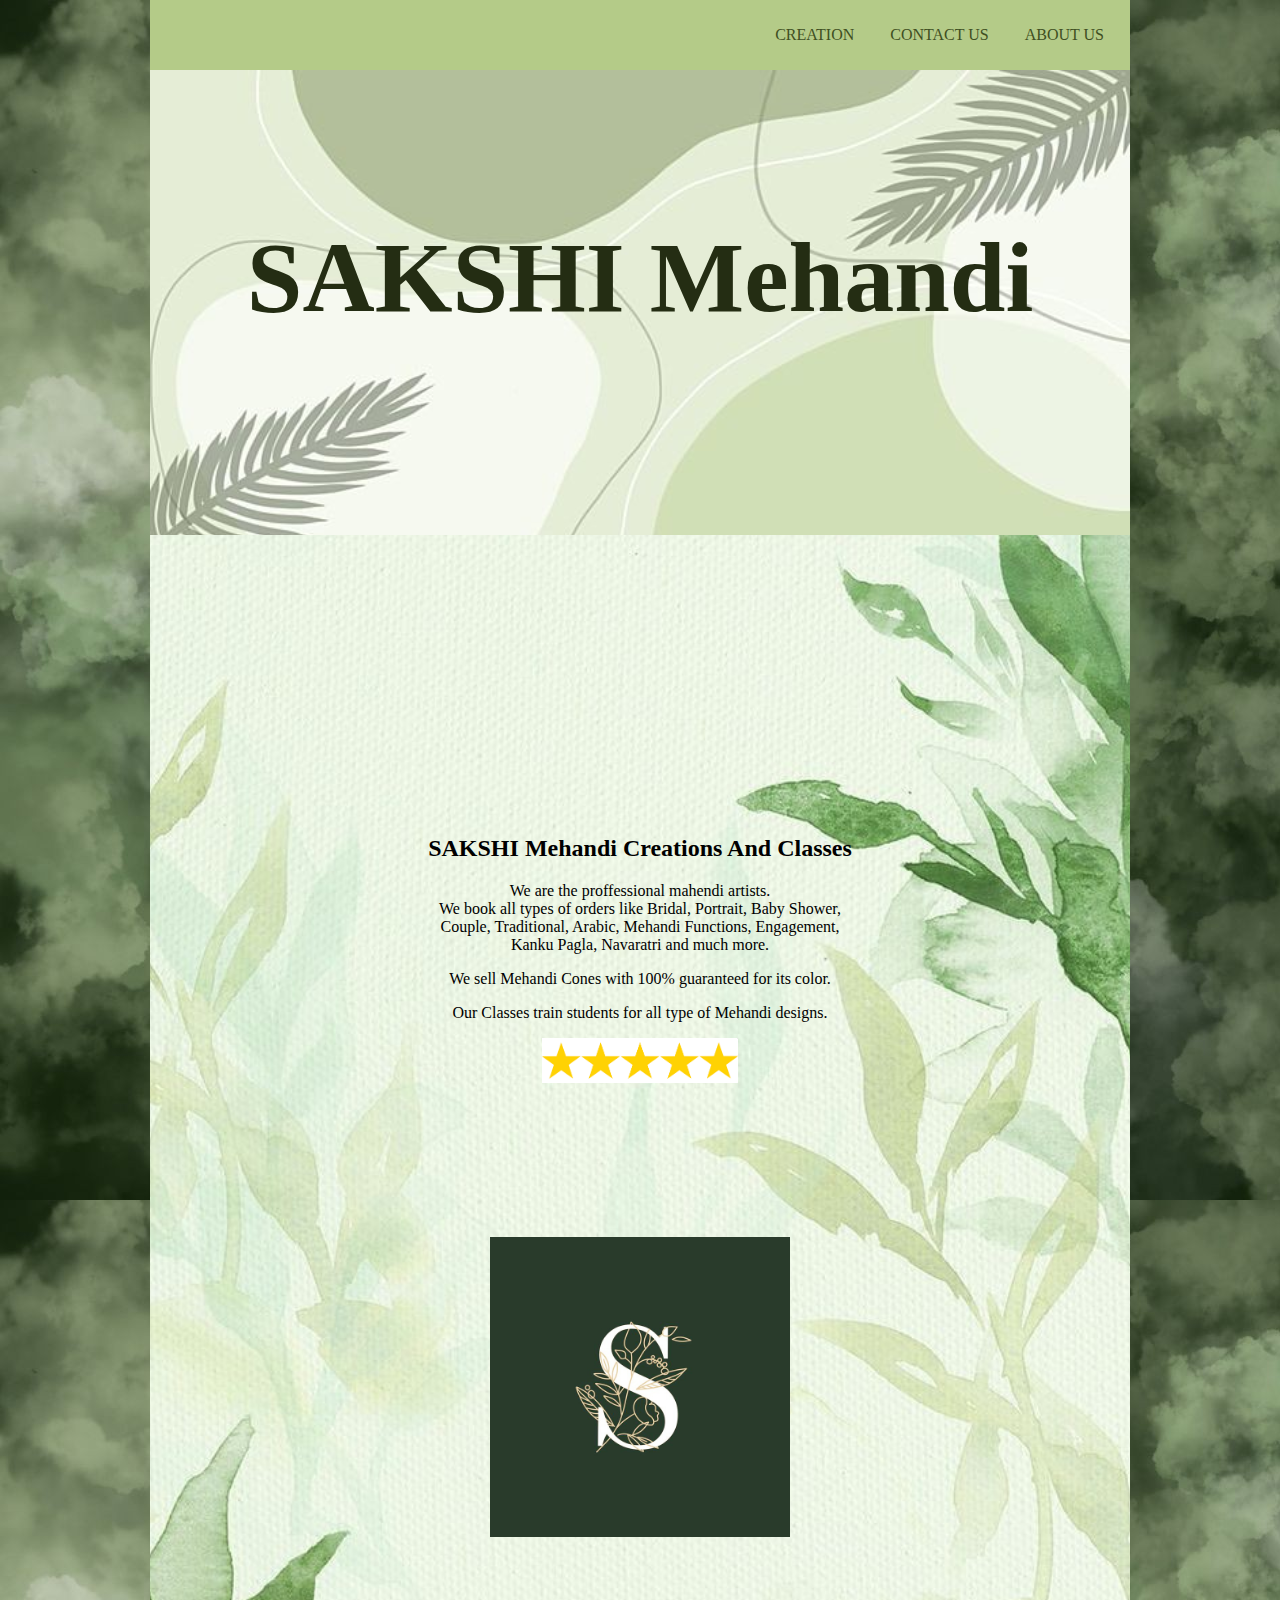
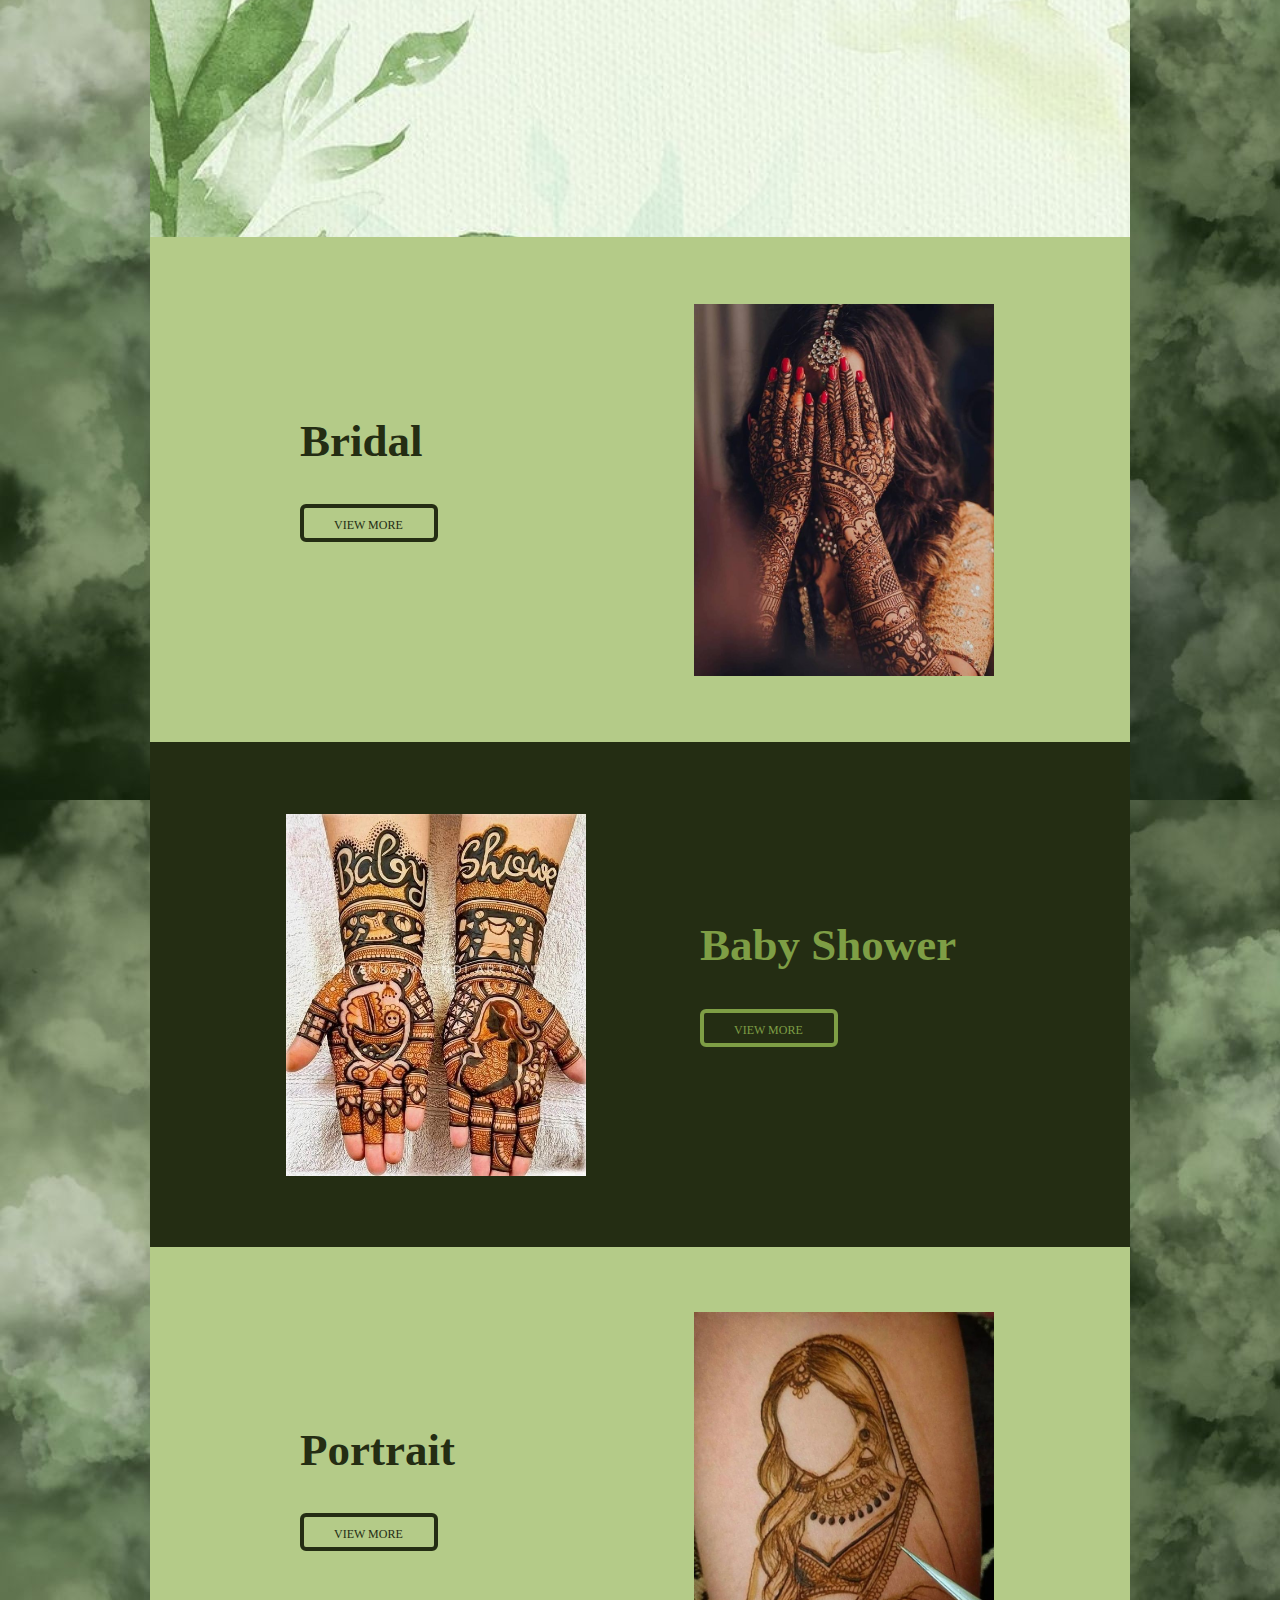
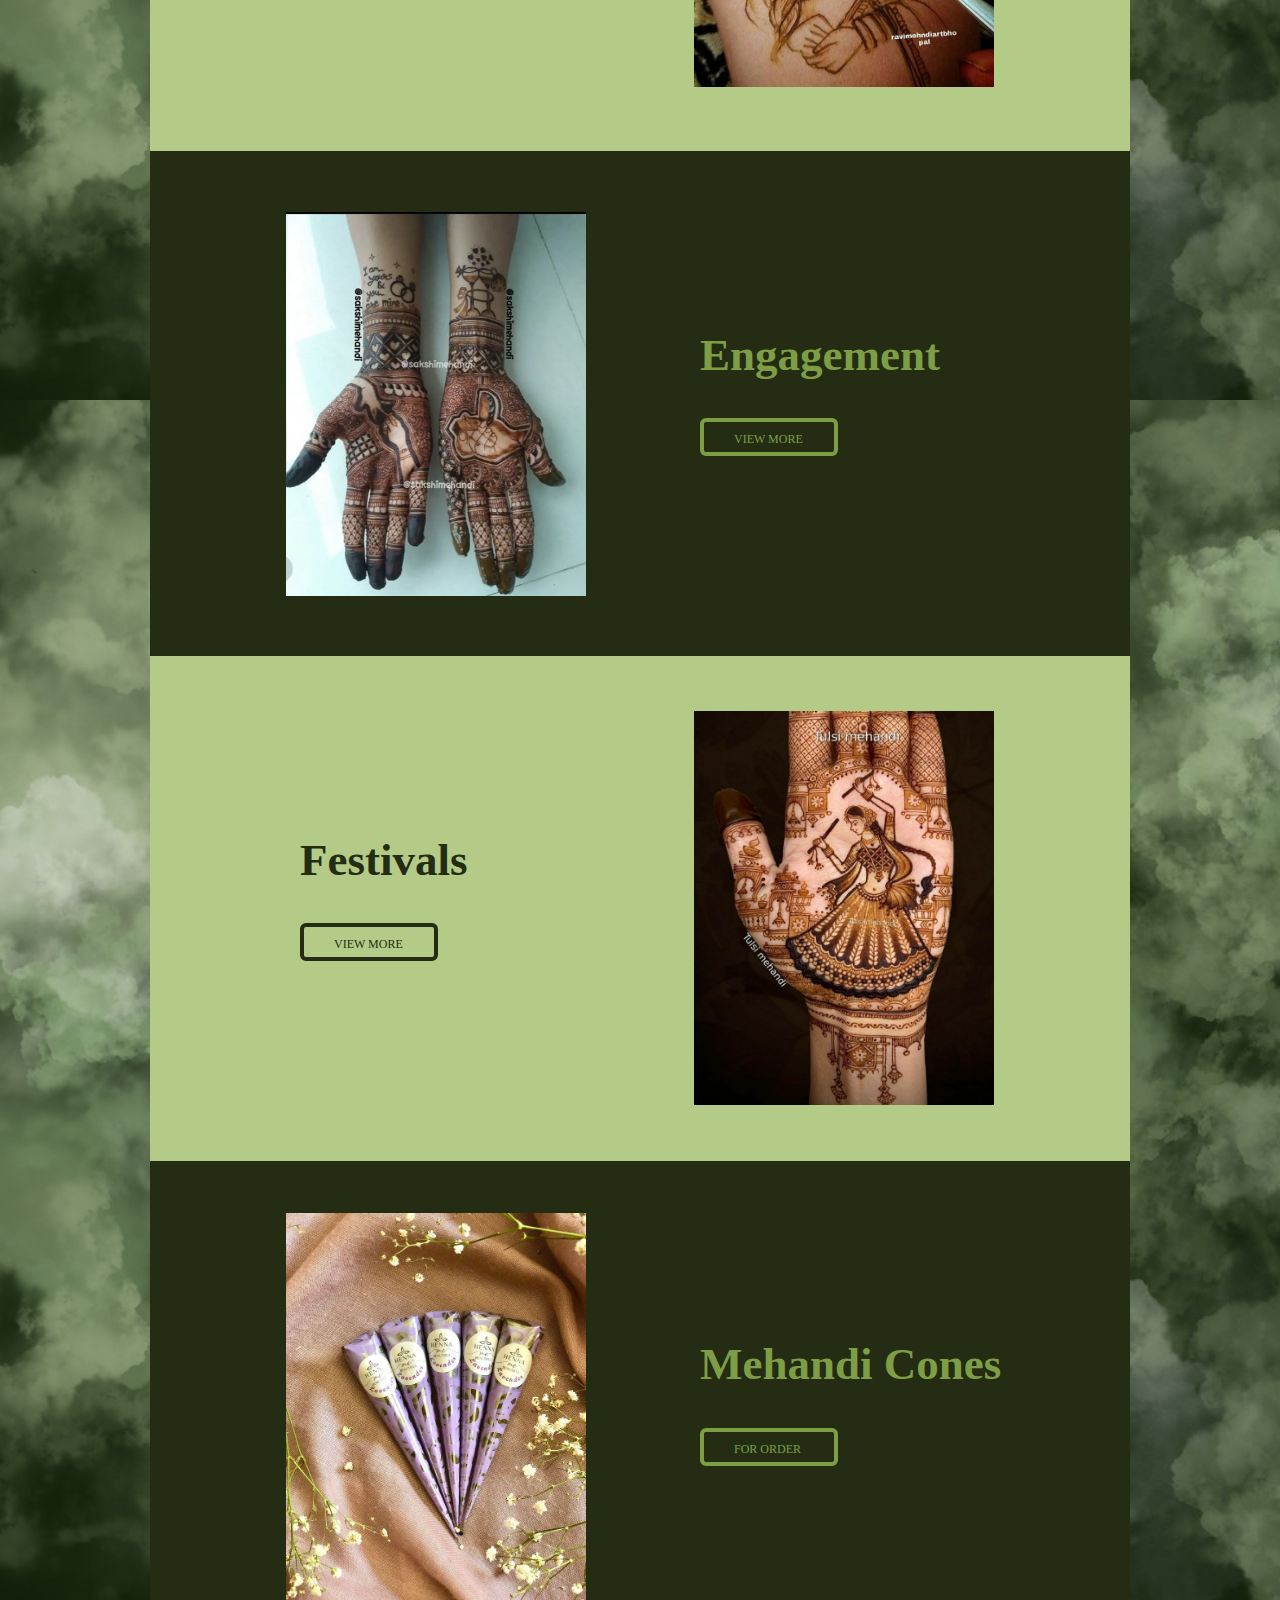
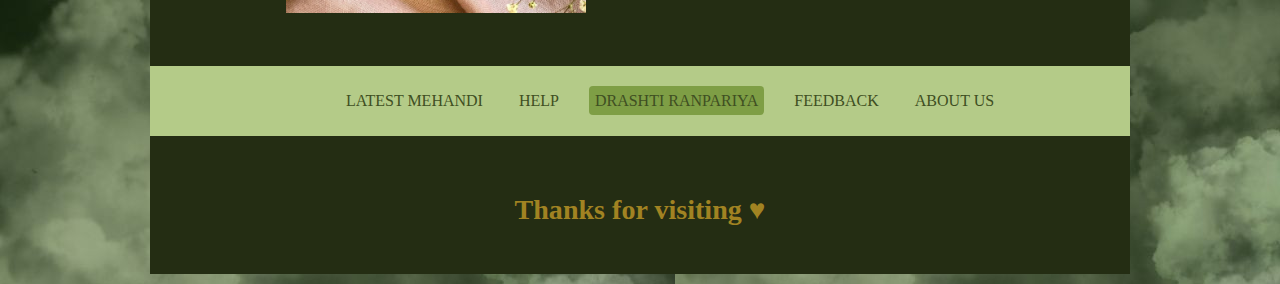
==== index.html @ c551eb87 "Uploading from my desktop" ====
<!DOCTYPE html>
<html>
  <head>
    <meta charset="utf-8"/>
    <title>SAKSHI Mehandi</title>
    <link rel="stylesheet" type="text/css" href="style.css">
  </head>
  
  <body>

    <div id="a-rapper">
      <nav  id="main-navigation">
        <ul>
          <li><a href="creation.html" class="current">Creation</a></li>
          <li><a href="contactus.html" >Contact Us</a></li>
          <li><a href="aboutus.html" >About Us</a></li>
        </ul>
      </nav>

      <div id="lead-banner">
        <h1 id="lead-name">SAKSHI <span id="small">Mehandi</span></h1>
      </div>

      <section id="information">
        <h2 class="info">SAKSHI Mehandi Creations And Classes</h2>
        <p>We are the proffessional mahendi artists.
          <br> We book all types of orders like Bridal, Portrait, Baby Shower, 
          <br>Couple, Traditional, Arabic, Mehandi Functions, Engagement,
          <br>Kanku Pagla, Navaratri and much more.</p>

        <p>We sell Mehandi Cones with 100% guaranteed for its color.</p>
        <p>Our Classes train students for all type of Mehandi designs.</p>
          <img class="ratings" src="img/stars.jpg">

      </section>
      <div id="types">
         <h2>Bridal</h2>
         <a class="bridal" href="bridal.html">View More</a>
      </div>
      <div id="types1">
        <h2>Baby Shower</h2>
        <a class="baby-shower" href="bridal.html">View More</a>
      </div>
      <div id="types2">
        <h2>Portrait</h2>
        <a class="portrait" href="bridal.html">View More</a>
      </div>
      <div id="types3">
        <h2>Engagement</h2>
        <a class="engagement" href="bridal.html">View More</a>
      </div>
      <div id="types4">
        <h2>Festivals</h2>
        <a class="festival" href="bridal.html">View More</a>
      </div>
      <div id="shop">
        <h2>Mehandi Cones</h2>
        <a class="cones" href="contactus.html"> For Order</a>
      </div>
      
    <div id="last">
      <nav  id="last-navigation">
        <ul>
          <li><a href="creation.html" >Latest Mehandi</a></li>
          <li><a href="yoo.html" >Help</a></li>
          <li><a class="last">Drashti Ranpariya</a></li>
          <li><a href="yoo.html" >Feedback</a></li>
          <li><a href="aboutus.html" >About Us</a></li>
        </ul>
      </nav>
      <div id="space"><h3>Thanks for visiting <strong>♥</strong></h3></div>
    </div>
  </body>
</html>
---- style.css ----
body{
    margin: 0;
    font-family: 'Times New Roman', Times, serif;
    background-image: url(img/green4-cloud.jpg); 
}
#a-rapper {
    width: 980px;
    margin: 0 auto;
    background: #242d13;
}
#main-navigation{
    background: #b4cb88;
    padding : 10px;
}
#main-navigation ul{
    text-align: right;
    list-style-type: none;
    margin-right: 10px;
}
#main-navigation li{
    display: inline-block;
    margin-left: 20px;
}
#main-navigation a{
    color: #3f4f22;
    text-decoration: none;
    text-transform: uppercase;
    font-size: 16px;
    padding: 6px;
}
#lead-banner h1{
    margin: 0;
    padding-top: 150px;
    padding-bottom: 200px;
    text-align: center;
    font-size: 100px;
    color: #242d13;
    background-image: url(img/green3.jpg)  ;
    background-repeat: no-repeat;
    background-size: 100%;
    width: 100%;
}
#information {
    margin: 0;
    padding-top: 300px;
    padding-bottom: 750px;
    text-align: center;
    background-color: #08170e;
     background-image: url(img/logo1.jpg), url(img/green5-leaves.jpg);
    background-repeat: no-repeat;
    background-size: 300px,1000px;
    background-position: 50% 70% , 50% 50%;
}
#information h2.info{
    font-size: 24px;
    margin-top: 0;
}
#information img.ratings{
    width :20%
}
#types{
    margin: 0%;
    padding-top:  140px;
    padding-left: 150px;
    padding-bottom: 200px;
    text-decoration: wavy;
    font-size: 30px;
    color: #242d13;
    text-align: left;
    background-color: #b4cb88;
    background-image: url(img/bridal1.jpg) ;
    background-repeat: no-repeat;
    background-size: 300px;
    background-position: 80% ,40%;
}
 #types a.bridal ,#types2 a.portrait ,#types4 a.festival{
    text-decoration:solid;
    display: block;
    color: #242d13;
    text-transform: uppercase;
    font-size: 12px;
    text-decoration: none;
    border: 4px solid #242d13 ;
    border-radius: 6px;
    width: 100px;
    height: 20px;
    padding-left: 30px;
    padding-top: 10px;
}
#types1 {
    margin: 0%;
    padding-top:  140px;
    padding-left: 550px;
    padding-bottom: 200px;
    text-decoration: wavy;
    font-size: 30px;
    color: #7e9e45;
    text-align: left;
    background-color: #242d13;
    background-image: url(img/babyshower1.jpg) ;
    background-repeat: no-repeat;
    background-size: 300px;
    background-position: 20% ,40%;
}
 #types1 a.baby-shower ,#types3 a.engagement ,#shop a.cones{
    text-decoration:solid;
    display: block;
    color: #7e9e45;
    text-transform: uppercase;
    font-size: 12px;
    text-decoration: none;
    border: 4px solid #7e9e45 ;
    border-radius: 6px;
    width: 100px;
    height: 20px;
    padding-left: 30px;
    padding-top: 10px;
}
#types2{
    margin: 0%;
    padding-top:  140px;
    padding-left: 150px;
    padding-bottom: 200px;
    text-decoration: wavy;
    font-size: 30px;
    color: #242d13;
    text-align: left;
    background-color: #b4cb88;
    background-image: url(img/portrait2.jpg) ;
    background-repeat: no-repeat;
    background-size: 300px;
    background-position: 80% ,40%;
}
#types3 {
    margin: 0%;
    padding-top:  140px;
    padding-left: 550px;
    padding-bottom: 200px;
    text-decoration: wavy;
    font-size: 30px;
    color: #7e9e45;
    text-align: left;
    background-color: #242d13;
    background-image: url(img/engagement1.jpg) ;
    background-repeat: no-repeat;
    background-size: 300px;
    background-position: 20% ,40%;
}
#types4{
    margin: 0%;
    padding-top:  140px;
    padding-left: 150px;
    padding-bottom: 200px;
    text-decoration: wavy;
    font-size: 30px;
    color: #242d13;
    text-align: left;
    background-color: #b4cb88;
    background-image: url(img/festivals.jpg) ;
    background-repeat: no-repeat;
    background-size: 300px;
    background-position: 80% ,40%;
}
#shop {
    margin: 0%;
    padding-top:  140px;
    padding-left: 550px;
    padding-bottom: 200px;
    text-decoration: wavy;
    font-size: 30px;
    color: #7e9e45;
    text-align: left;
    background-color: #242d13;
    background-image: url(img/cones1.jpg) ;
    background-repeat: no-repeat;
    background-size: 300px;
    background-position: 20% ,40%;
}
#last-navigation{
    background: #b4cb88;
    padding : 10px;
}
#last-navigation ul{
    text-align: center;
    list-style-type: none;
}
#last-navigation li{
    display: inline-block;
    margin-left: 20px;
}
#last-navigation a{
    color: #3f4f22;
    text-decoration: none;
    text-transform: uppercase;
    font-size: 16px;
    padding: 6px;
}
#last-navigation a.last{
    background: #7e9e45;
    border-radius: 4px;
}
#abus {
    width: 980px;
    margin: 0 auto;
    background: #08170e;
}
#aboutus-navigation{
    background-color: #08170e;  
    padding : 10px;
    text-align: center;
    font-size: 30px;
    color: #a18322;
}
#informationabus {
    margin: 0;
    padding-top: 100px;
    padding-bottom: 750px;
    text-align: center;
    background-color: #08170e;
    background-image: url(img/logo1.jpg),url(img/green5-leaves.jpg);
    background-repeat: no-repeat;
    background-size: 400px, 1000px;
    background-position: 50% 70% , 50% 50%;
    color: #242d13;    
}
#informationabus img.ratings{
    width :20%
}
#back {
    margin: 20px;
    margin-left: 30%;
    padding: 30px;
    text-align: center;
    background-color: #08170e;
    font-size: 26px;
    color: #a18322;
    display: block;    
    border: 4px solid #a18322 ;
    border-radius: 6px;
    width: 300px;
    height: 20px;
    padding-left: 20px;
    padding-top: 10px;
}
#back a.back {
    color: #a18322;
    text-decoration: none;
    text-transform: uppercase;
}
#space {
    margin: 10px;
    padding: 20px;
    text-align: center;
    color: #a18322;
    font-size: 24px;
}
#yoo {
    width: 980px;
    margin: 0 auto;
    background: #08170e;
}
#yoo-navigation{
    background-color: #08170e;  
    padding : 10px;
    text-align: center;
    font-size: 30px;
    color: #a18322; 
}
#yoologo{
    margin: 10px;
    padding-top: 100px;
    padding-bottom: 500px;
    background-image: url(img/logo1.jpg);
    background-position: 50% 50%;
    background-size: 500px;
    background-repeat: no-repeat;
}
#pic{
    margin-top: 80px;
    margin: 190px;
    padding-top: 900px;
    background-image: url(img/pic1.jpeg), url(img/picback.jpg);
    background-position: 50% 50% ,50% 50%;
    background-size: 500px,600px;
    background-repeat: no-repeat,no-repeat;
    opacity: 100px;
}
#contactus {
    margin-left: 100px;
    margin-right: 100px;
    margin-bottom: 50px;
    padding: auto;
    padding: 10px 100px 10px 100px;
    background-image: url(img/green33.jpg)  ;
    background-repeat: no-repeat;
    background-position: 50% 80%;
    background-size: 900px;
    height: auto;
    color: #242d13;
    text-align: center;
    background-color: #08170e;
    background-repeat: no-repeat;
    background-size: 900px;
    background-position:  50% 50%;
}
#crpic{
    display: table;
    margin:   125px ;
    margin-top: 100px;
    margin-bottom: 0px;
    padding-bottom: 0px;
    border: #3f4f22;
    border-radius: 50px;
}
#crtx{
    margin-top: 0;
    margin-bottom: 100px;
    text-align: center;
    color: #a18322;
    font-size: 50px;
}
#crpic1{
    display: inline-block;
    margin: 0px 125px;
    padding-top: 0;
    padding: 400px;
    padding-bottom: 0px;
    background-image: url(img/crpic2.jpg),url(img/crpic3.jpg);
    background-size: 300px , 300px;
    background-repeat: no-repeat , no-repeat;
    background-position: 0, 85% 50%;
}
#crpic2{
    display: inline-block;
    margin: 0px 125px;
    padding-top: 0;
    padding: 400px;
    padding-bottom: 0px;
    background-image: url(img/crpic5.jpg),url(img/crpic6.jpg);
    background-size: 300px , 300px;
    background-repeat: no-repeat , no-repeat;
    background-position: 0, 85% 50%;
}
#crpic3{
    display: inline-block;
    margin: 40px 125px;
    padding-top: 10px;
    padding: 400px;
    padding-bottom: 0px;
    background-image: url(img/crpic4.jpg),url(img/crpic7.jpg);
    background-size: 300px , 300px;
    background-repeat: no-repeat , no-repeat;
    background-position: 0, 85% 50%;
}
#crpic4{
    display: inline-block;
    margin: 40px 125px;
    padding-top: 10px;
    padding: 400px;
    padding-bottom: 0px;
    background-image: url(img/function12.jpg);
    background-size: 725px ;
    background-repeat: no-repeat ;
}
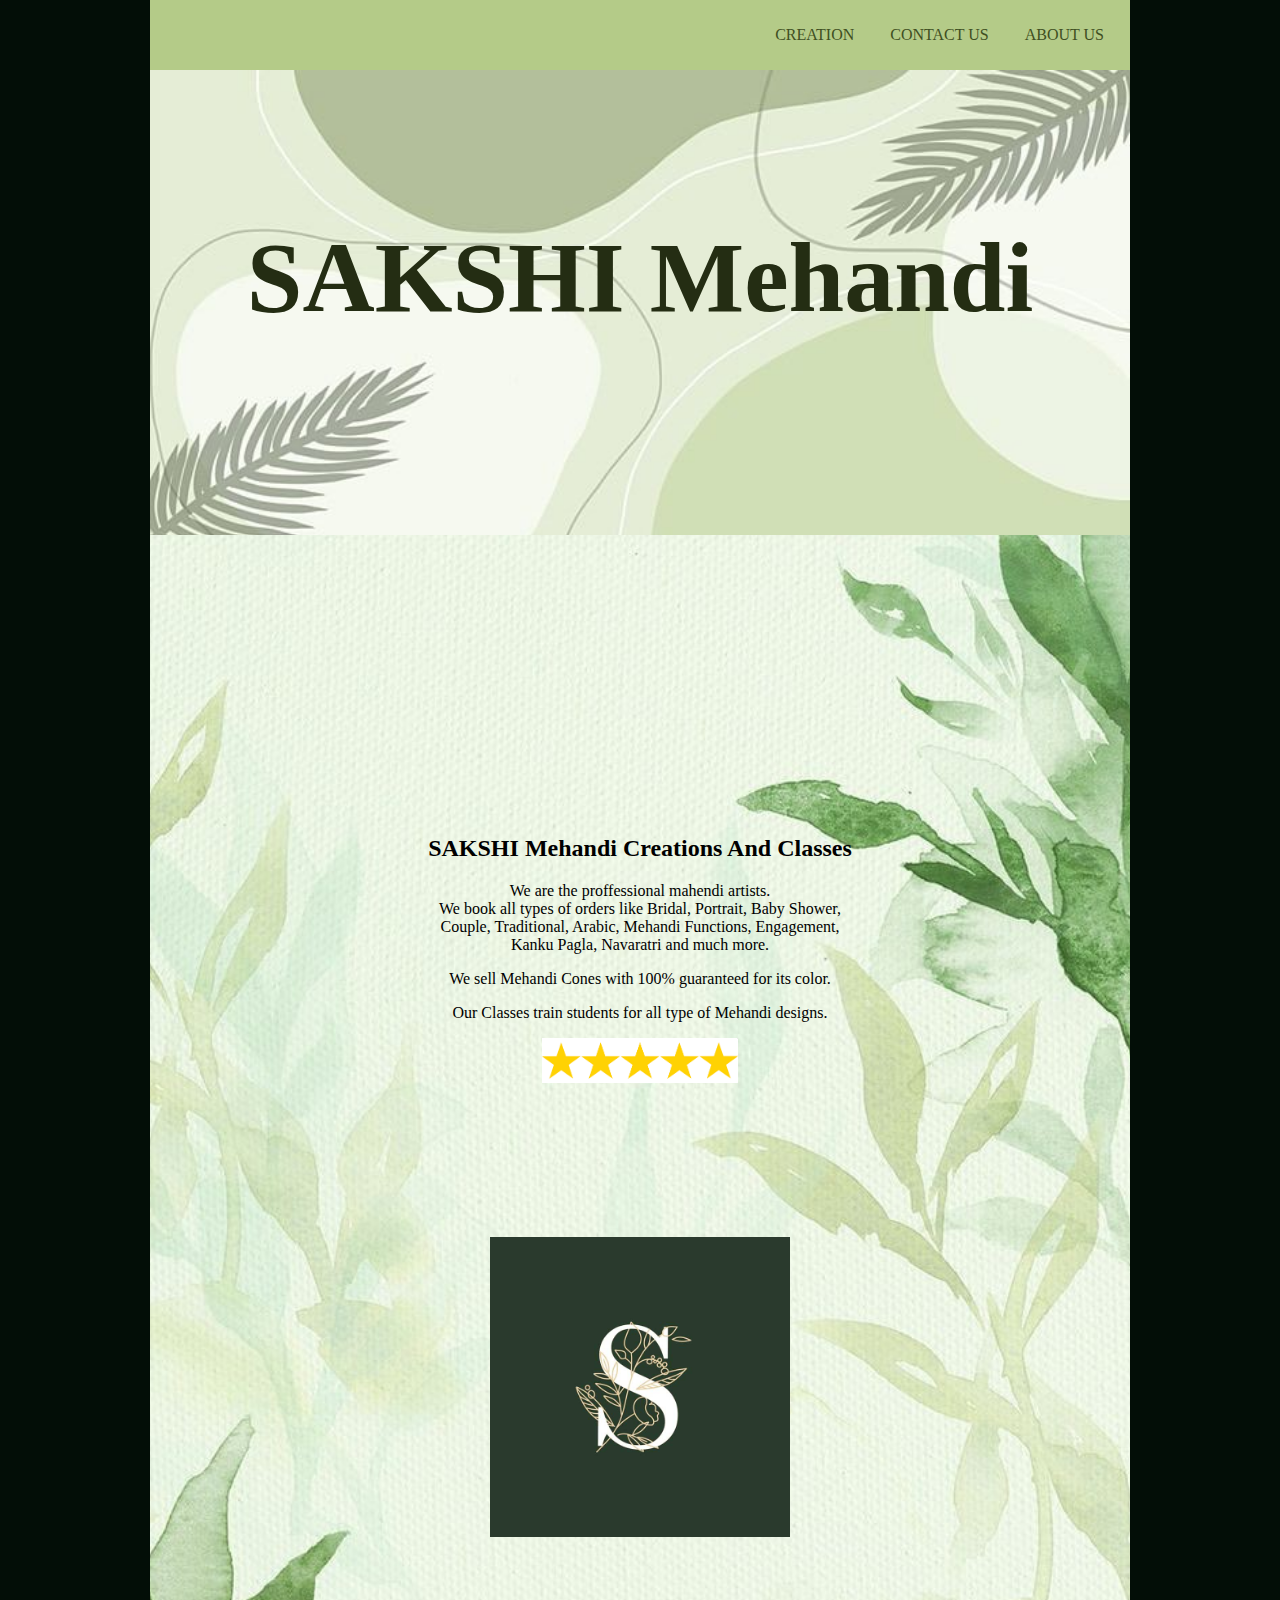
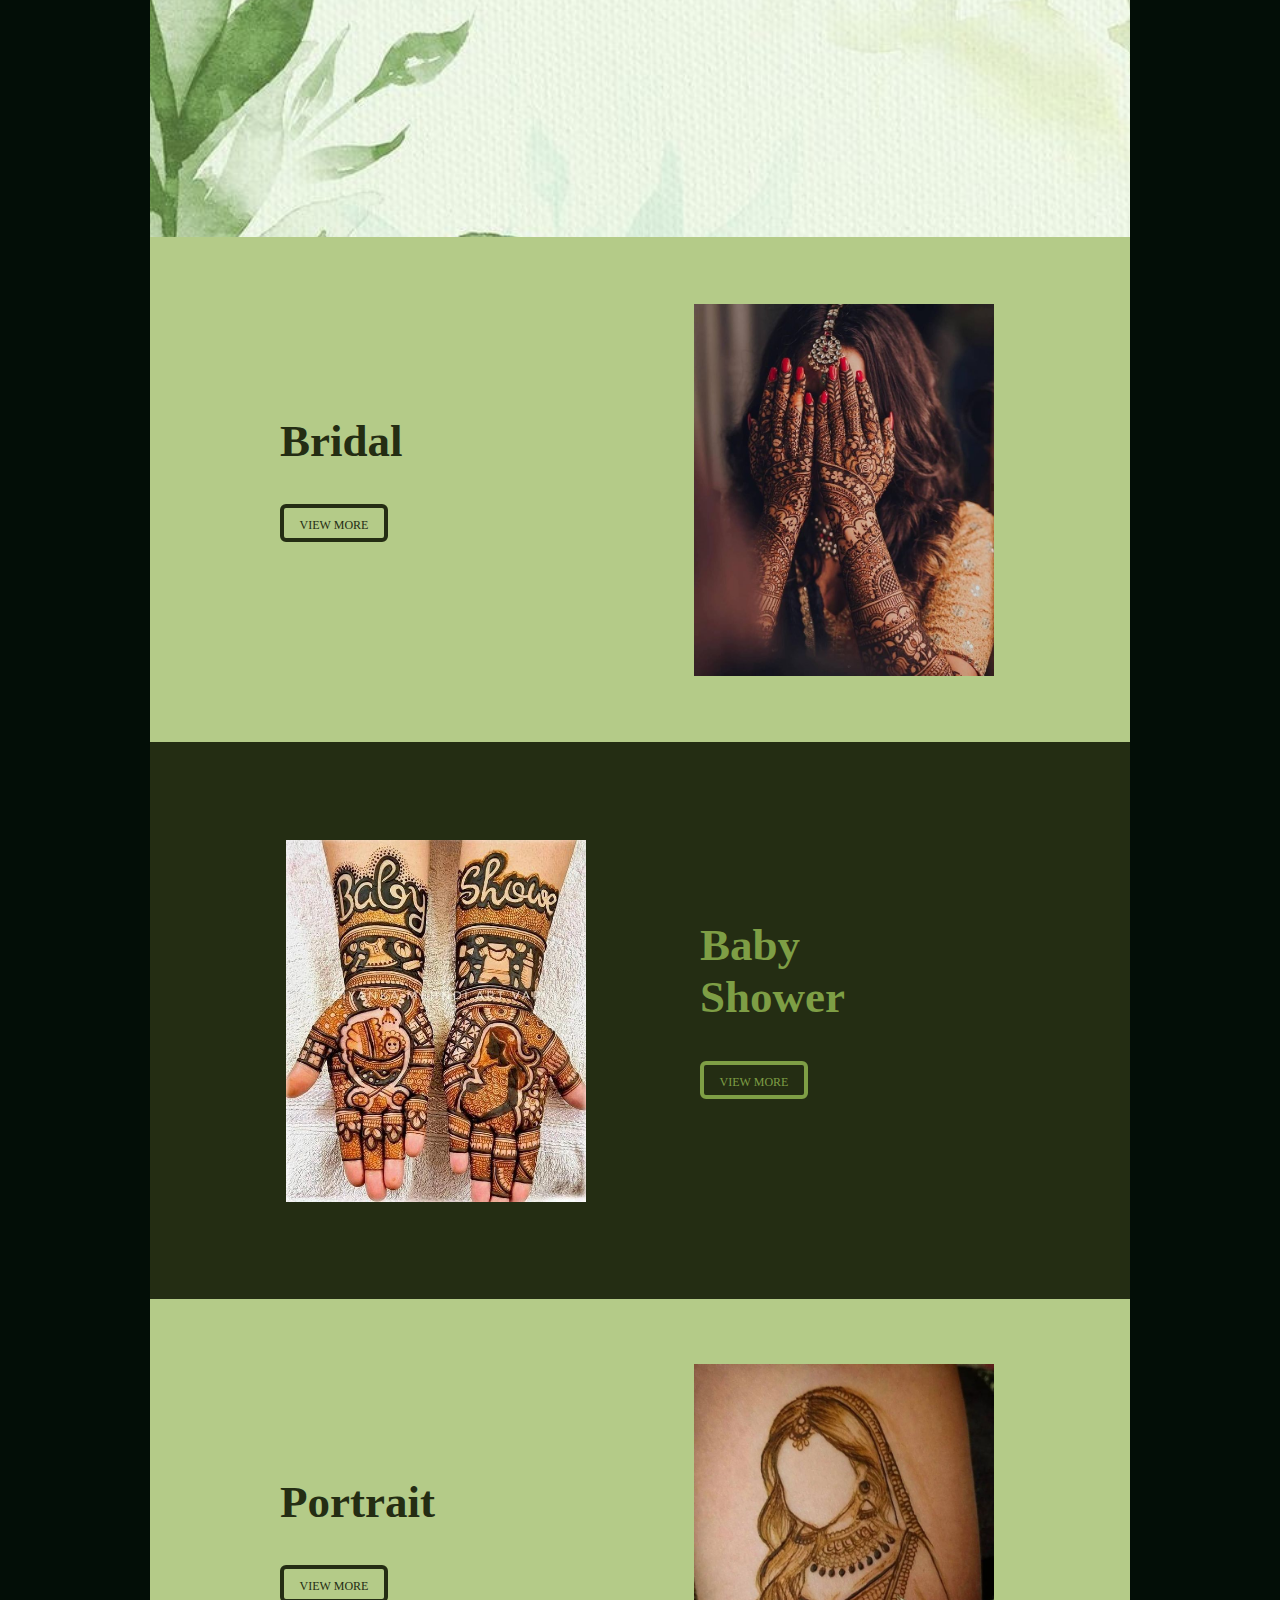
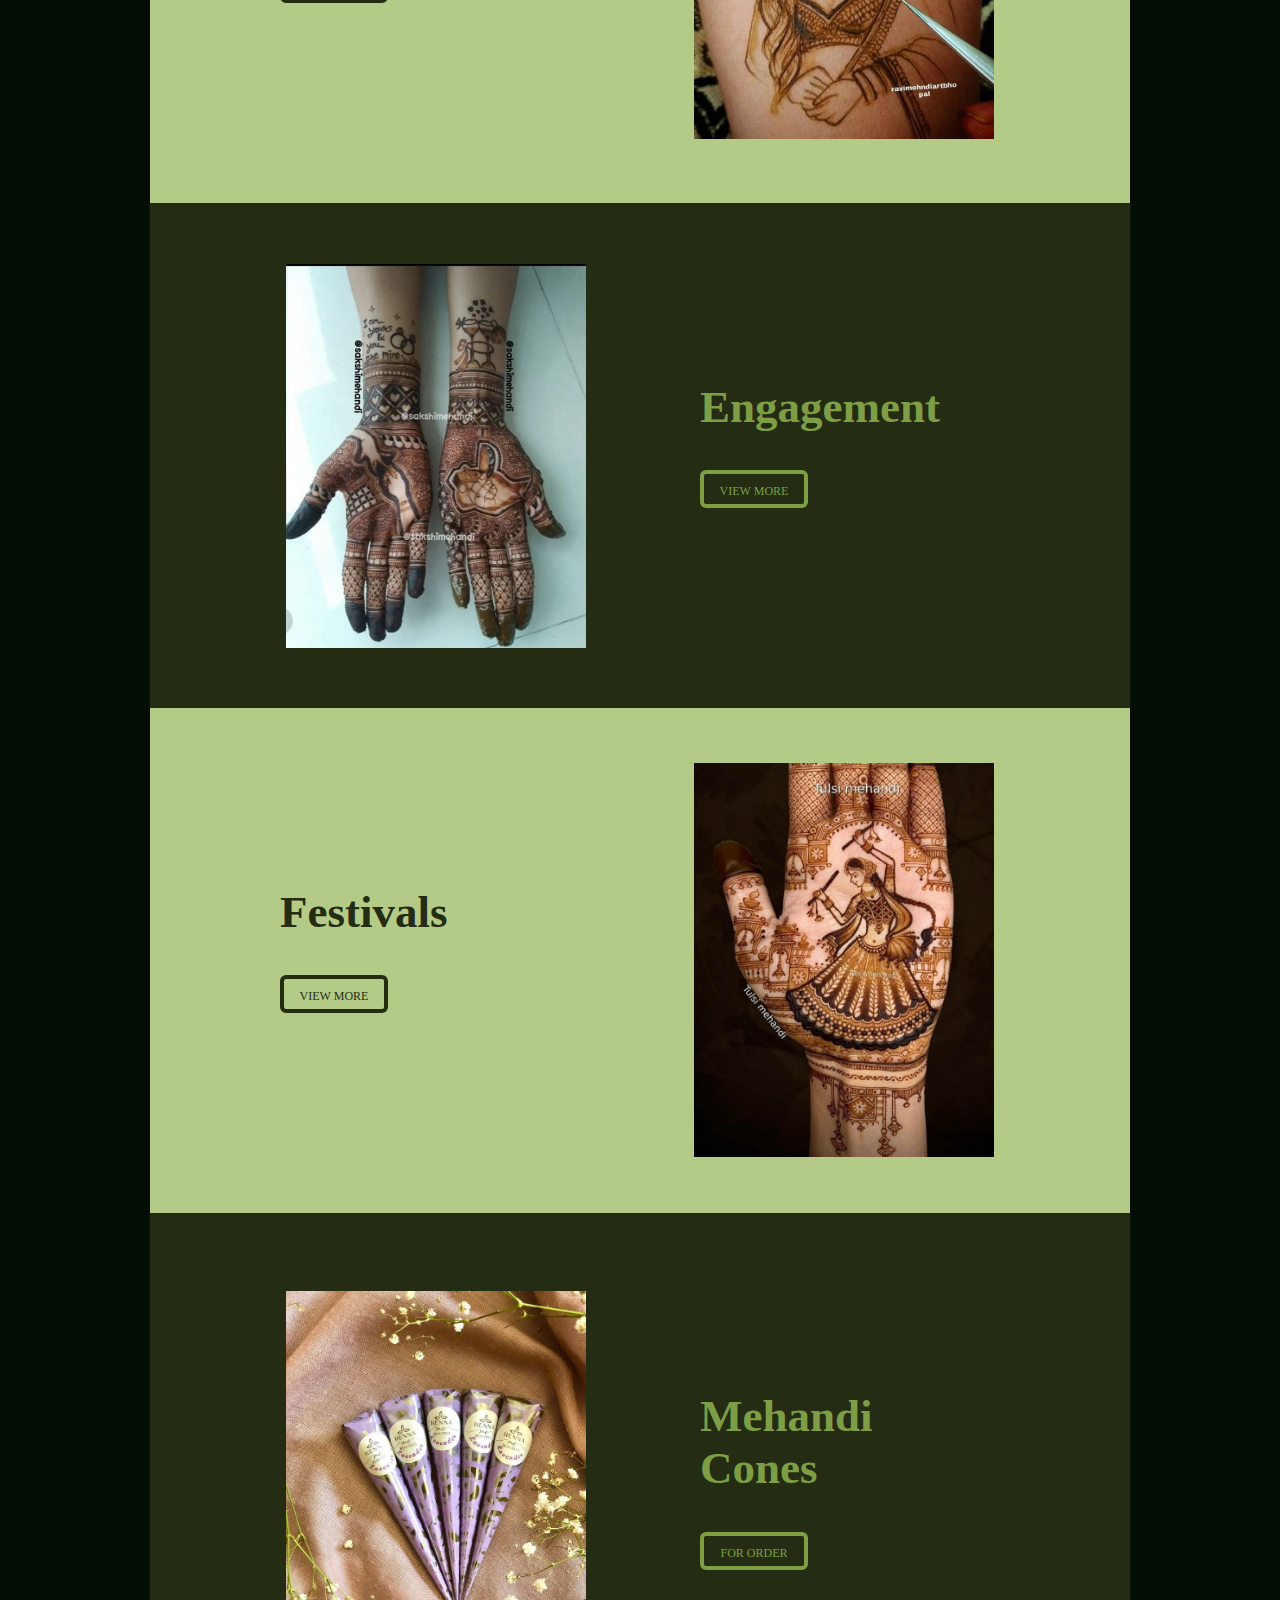
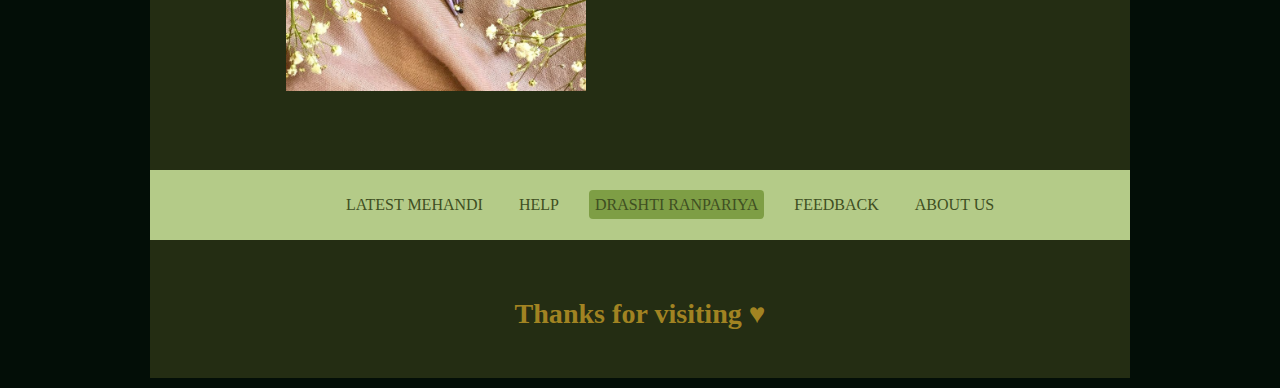
==== commit 5e4251d8: "Add files via upload" ====
--- a/index.html
+++ b/index.html
@@ -1,101 +1,77 @@
 <!DOCTYPE html>
 <html>
-  <head>
-    <meta charset="utf-8"/>
-    <title>SAKSHI Mehandi</title>
-    <link rel="stylesheet" type="text/css" href="style.css">
-  </head>
-  
-  <body>
+	<head>
+		<meta charset="utf-8" />
+		<title>SAKSHI Mehandi</title>
+		<link rel="stylesheet" type="text/css" href="style.css" />
+	</head>
 
-    <div id="a-rapper">
-      <nav  id="main-navigation">
-        <ul>
-          <li><a href="creation.html" class="current">Creation</a></li>
-          <li><a href="contactus.html" >Contact Us</a></li>
-          <li><a href="aboutus.html" >About Us</a></li>
-        </ul>
-      </nav>
+	<body>
+		<div id="a-rapper">
+			<nav id="main-navigation">
+				<ul>
+					<li><a href="creation.html" class="current">Creation</a></li>
+					<li><a href="contactus.html">Contact Us</a></li>
+					<li><a href="aboutus.html">About Us</a></li>
+				</ul>
+			</nav>
 
-      <div id="lead-banner">
-        <h1 id="lead-name">SAKSHI <span id="small">Mehandi</span></h1>
-      </div>
+			<div id="lead-banner">
+				<h1 id="lead-name">SAKSHI <span id="small">Mehandi</span></h1>
+			</div>
 
-      <section id="information">
-        <h2 class="info">SAKSHI Mehandi Creations And Classes</h2>
-        <p>We are the proffessional mahendi artists.
-          <br> We book all types of orders like Bridal, Portrait, Baby Shower, 
-          <br>Couple, Traditional, Arabic, Mehandi Functions, Engagement,
-          <br>Kanku Pagla, Navaratri and much more.</p>
+			<section id="information">
+				<h2 class="info">SAKSHI Mehandi Creations And Classes</h2>
+				<p>
+					We are the proffessional mahendi artists. <br />
+					We book all types of orders like Bridal, Portrait, Baby Shower,
+					<br />Couple, Traditional, Arabic, Mehandi Functions, Engagement,
+					<br />Kanku Pagla, Navaratri and much more.
+				</p>
 
-        <p>We sell Mehandi Cones with 100% guaranteed for its color.</p>
-        <p>Our Classes train students for all type of Mehandi designs.</p>
-          <img class="ratings" src="img/stars.jpg">
+				<p>We sell Mehandi Cones with 100% guaranteed for its color.</p>
+				<p>Our Classes train students for all type of Mehandi designs.</p>
+				<img class="ratings" src="img/stars.jpg" />
+			</section>
+			<div class="type" id="types">
+				<h2>Bridal</h2>
+				<a class="bridal" href="bridal.html">View More</a>
+			</div>
+			<div  class="types"id="types1">
+				<h2>Baby Shower</h2>
+				<a class="baby-shower" href="bridal.html">View More</a>
+			</div>
+			<div class="type" id="types2">
+				<h2>Portrait</h2>
+				<a class="portrait" href="bridal.html">View More</a>
+			</div>
+			<div class="types"id="types3">
+				<h2>Engagement</h2>
+				<a class="engagement" href="bridal.html">View More</a>
+			</div>
+			<div class="type" id="types4">
+				<h2>Festivals</h2>
+				<a class="festival" href="bridal.html">View More</a>
+			</div>
+			<div class="types"id="shop">
+				<h2>Mehandi Cones</h2>
+				<a class="cones" href="contactus.html"> For Order</a>
+			</div>
 
-      </section>
-      <div id="types">
-         <h2>Bridal</h2>
-         <a class="bridal" href="bridal.html">View More</a>
-      </div>
-      <div id="types1">
-        <h2>Baby Shower</h2>
-        <a class="baby-shower" href="bridal.html">View More</a>
-      </div>
-      <div id="types2">
-        <h2>Portrait</h2>
-        <a class="portrait" href="bridal.html">View More</a>
-      </div>
-      <div id="types3">
-        <h2>Engagement</h2>
-        <a class="engagement" href="bridal.html">View More</a>
-      </div>
-      <div id="types4">
-        <h2>Festivals</h2>
-        <a class="festival" href="bridal.html">View More</a>
-      </div>
-      <div id="shop">
-        <h2>Mehandi Cones</h2>
-        <a class="cones" href="contactus.html"> For Order</a>
-      </div>
-      
-    <div id="last">
-      <nav  id="last-navigation">
-        <ul>
-          <li><a href="creation.html" >Latest Mehandi</a></li>
-          <li><a href="yoo.html" >Help</a></li>
-          <li><a class="last">Drashti Ranpariya</a></li>
-          <li><a href="yoo.html" >Feedback</a></li>
-          <li><a href="aboutus.html" >About Us</a></li>
-        </ul>
-      </nav>
-      <div id="space"><h3>Thanks for visiting <strong>♥</strong></h3></div>
-    </div>
-  </body>
+			<div id="last">
+				<nav id="last-navigation">
+					<ul>
+						<li><a href="creation.html">Latest Mehandi</a></li>
+						<li><a href="yoo.html">Help</a></li>
+						<li><a class="last">Drashti Ranpariya</a></li>
+						<li><a href="yoo.html">Feedback</a></li>
+						<li><a href="aboutus.html">About Us</a></li>
+					</ul>
+				</nav>
+				<div id="space">
+					<h3>Thanks for visiting <strong>♥</strong></h3>
+				</div>
+			</div>
+		</div>
+	</body>
 </html>
-
-
-
-
-
-
-
-
-
-
-
-
-
-
-
-
-
-
-
-
-
-
-
-
-
-
-
--- a/style.css
+++ b/style.css
@@ -1,364 +1,274 @@
-body{
-    margin: 0;
-    font-family: 'Times New Roman', Times, serif;
-    background-image: url(img/green4-cloud.jpg); 
+body {
+	margin: 0;
+	font-family: "Times New Roman", Times, serif;
+	background-color: #030e07;
+	text-align: center;
+	text-decoration: none;
+	background-repeat: no-repeat;
 }
 #a-rapper {
-    width: 980px;
-    margin: 0 auto;
-    background: #242d13;
-}
-#main-navigation{
-    background: #b4cb88;
-    padding : 10px;
-}
-#main-navigation ul{
-    text-align: right;
-    list-style-type: none;
-    margin-right: 10px;
-}
-#main-navigation li{
-    display: inline-block;
-    margin-left: 20px;
-}
-#main-navigation a{
-    color: #3f4f22;
-    text-decoration: none;
-    text-transform: uppercase;
-    font-size: 16px;
-    padding: 6px;
-}
-#lead-banner h1{
-    margin: 0;
-    padding-top: 150px;
-    padding-bottom: 200px;
-    text-align: center;
-    font-size: 100px;
-    color: #242d13;
-    background-image: url(img/green3.jpg)  ;
-    background-repeat: no-repeat;
-    background-size: 100%;
-    width: 100%;
+	width: 980px;
+	margin: 0 auto;
+	background: #242d13;
+}
+#main-navigation {
+	background: #b4cb88;
+	padding: 10px;
+	
+}
+#main-navigation ul {
+	text-align: right;
+	list-style-type: none;
+	margin-right: 10px;
+}
+#main-navigation li {
+	display: inline-block;
+	margin-left: 20px;
+}
+#main-navigation a {
+	color: #3f4f22;
+	text-decoration: none;
+	text-transform: uppercase;
+	font-size: 16px;
+	padding: 6px;
+}
+#lead-banner h1 {
+	margin: 0;
+	padding: 150px 0px 200px 0px;
+	font-size: 100px;
+	color: #242d13;
+	background-image: url(img/green3.jpg);
+	background-repeat: no-repeat;
+	background-size: 100%;
+	width: 100%;
 }
 #information {
-    margin: 0;
-    padding-top: 300px;
-    padding-bottom: 750px;
-    text-align: center;
-    background-color: #08170e;
-     background-image: url(img/logo1.jpg), url(img/green5-leaves.jpg);
-    background-repeat: no-repeat;
-    background-size: 300px,1000px;
-    background-position: 50% 70% , 50% 50%;
-}
-#information h2.info{
-    font-size: 24px;
-    margin-top: 0;
-}
-#information img.ratings{
-    width :20%
-}
-#types{
-    margin: 0%;
-    padding-top:  140px;
-    padding-left: 150px;
-    padding-bottom: 200px;
-    text-decoration: wavy;
-    font-size: 30px;
-    color: #242d13;
-    text-align: left;
-    background-color: #b4cb88;
-    background-image: url(img/bridal1.jpg) ;
-    background-repeat: no-repeat;
-    background-size: 300px;
-    background-position: 80% ,40%;
-}
- #types a.bridal ,#types2 a.portrait ,#types4 a.festival{
-    text-decoration:solid;
-    display: block;
-    color: #242d13;
-    text-transform: uppercase;
-    font-size: 12px;
-    text-decoration: none;
-    border: 4px solid #242d13 ;
-    border-radius: 6px;
-    width: 100px;
-    height: 20px;
-    padding-left: 30px;
-    padding-top: 10px;
-}
-#types1 {
-    margin: 0%;
-    padding-top:  140px;
-    padding-left: 550px;
-    padding-bottom: 200px;
-    text-decoration: wavy;
-    font-size: 30px;
-    color: #7e9e45;
-    text-align: left;
-    background-color: #242d13;
-    background-image: url(img/babyshower1.jpg) ;
-    background-repeat: no-repeat;
-    background-size: 300px;
-    background-position: 20% ,40%;
-}
- #types1 a.baby-shower ,#types3 a.engagement ,#shop a.cones{
-    text-decoration:solid;
-    display: block;
-    color: #7e9e45;
-    text-transform: uppercase;
-    font-size: 12px;
-    text-decoration: none;
-    border: 4px solid #7e9e45 ;
-    border-radius: 6px;
-    width: 100px;
-    height: 20px;
-    padding-left: 30px;
-    padding-top: 10px;
-}
-#types2{
-    margin: 0%;
-    padding-top:  140px;
-    padding-left: 150px;
-    padding-bottom: 200px;
-    text-decoration: wavy;
-    font-size: 30px;
-    color: #242d13;
-    text-align: left;
-    background-color: #b4cb88;
-    background-image: url(img/portrait2.jpg) ;
-    background-repeat: no-repeat;
-    background-size: 300px;
-    background-position: 80% ,40%;
-}
+	margin: 0;
+	padding: 300px 0px 750px 0px;
+	background-color: #08170e;
+	background-image: url(img/logo1.jpg), url(img/green5-leaves.jpg);
+	background-repeat: no-repeat;
+	background-size: 300px, 1000px;
+	background-position: 50% 70%, 50% 50%;
+}
+#information h2.info {
+	font-size: 24px;
+	margin-top: 0;
+}
+#information img.ratings {
+	width: 20%;
+}
+.type {
+	
+	padding: 140px 150px 200px 130px;
+	font-size: 30px;
+	color: #242d13;
+	text-align: left;
+	background-color: #b4cb88;
+	background-image: url(img/bridal1.jpg);
+	background-repeat: no-repeat;
+	background-size: 300px;
+	background-position: 80%, 40%;
+}
+.type a.bridal,
+.type a.portrait,
+.type a.festival {
+	text-decoration: solid;
+	display: block;
+	color: #242d13;
+	text-transform: uppercase;
+	font-size: 12px;
+	text-decoration: none;
+	border: 4px solid #242d13 ;
+	border-radius: 6px;
+	width: 100px;
+	height: 20px;
+	text-align: center;
+	padding-top: 10px;
+	
+}
+.types {
+	padding: 140px 400px 200px 550px;
+	text-decoration: wavy;
+	font-size: 30px;
+	color: #7e9e45;
+	text-align: left;
+	background-color: #242d13;
+	background-image: url(img/babyshower1.jpg);
+	background-repeat: no-repeat;
+	background-size: 300px;
+	background-position: 20%, 40%;
+}
+.types a.baby-shower,
+.types a.engagement,
+.types a.cones {
+	text-decoration: solid;
+	display: block;
+	color: #7e9e45;
+	text-transform: uppercase;
+	font-size: 12px;
+	text-decoration: none;
+	border: 4px solid #7e9e45;
+	border-radius: 6px;
+	width: 100px;
+	height: 20px;
+	text-align: center;
+	padding-top: 10px;
+}
+#types2 {
+	
+	background-image: url(img/portrait2.jpg);
+	}
 #types3 {
-    margin: 0%;
-    padding-top:  140px;
-    padding-left: 550px;
-    padding-bottom: 200px;
-    text-decoration: wavy;
-    font-size: 30px;
-    color: #7e9e45;
-    text-align: left;
-    background-color: #242d13;
-    background-image: url(img/engagement1.jpg) ;
-    background-repeat: no-repeat;
-    background-size: 300px;
-    background-position: 20% ,40%;
-}
-#types4{
-    margin: 0%;
-    padding-top:  140px;
-    padding-left: 150px;
-    padding-bottom: 200px;
-    text-decoration: wavy;
-    font-size: 30px;
-    color: #242d13;
-    text-align: left;
-    background-color: #b4cb88;
-    background-image: url(img/festivals.jpg) ;
-    background-repeat: no-repeat;
-    background-size: 300px;
-    background-position: 80% ,40%;
+	
+	background-image: url(img/engagement1.jpg);
+}
+#types4 {
+	background-image: url(img/festivals.jpg);
+	
 }
 #shop {
-    margin: 0%;
-    padding-top:  140px;
-    padding-left: 550px;
-    padding-bottom: 200px;
-    text-decoration: wavy;
-    font-size: 30px;
-    color: #7e9e45;
-    text-align: left;
-    background-color: #242d13;
-    background-image: url(img/cones1.jpg) ;
-    background-repeat: no-repeat;
-    background-size: 300px;
-    background-position: 20% ,40%;
-}
-#last-navigation{
-    background: #b4cb88;
-    padding : 10px;
-}
-#last-navigation ul{
-    text-align: center;
-    list-style-type: none;
-}
-#last-navigation li{
-    display: inline-block;
-    margin-left: 20px;
-}
-#last-navigation a{
-    color: #3f4f22;
-    text-decoration: none;
-    text-transform: uppercase;
-    font-size: 16px;
-    padding: 6px;
-}
-#last-navigation a.last{
-    background: #7e9e45;
-    border-radius: 4px;
+	background-image: url(img/cones1.jpg);
+}
+#last-navigation {
+	background: #b4cb88;
+	padding: 10px;
+}
+#last-navigation ul {
+	list-style-type: none;
+}
+#last-navigation li {
+	display: inline-block;
+	margin-left: 20px;
+}
+#last-navigation a {
+	color: #3f4f22;
+	text-decoration: none;
+	text-transform: uppercase;
+	font-size: 16px;
+	padding: 6px;
+}
+#last-navigation a.last {
+	background: #7e9e45;
+	border-radius: 4px;
 }
 #abus {
-    width: 980px;
-    margin: 0 auto;
-    background: #08170e;
-}
-#aboutus-navigation{
-    background-color: #08170e;  
-    padding : 10px;
-    text-align: center;
-    font-size: 30px;
-    color: #a18322;
+	width: 980px;
+	margin: 0 auto;
+	background: #08170e;
+}
+#aboutus-navigation {
+	background-color: #08170e;
+	padding: 10px;
+	font-size: 30px;
+	color: #a18322;
 }
 #informationabus {
-    margin: 0;
-    padding-top: 100px;
-    padding-bottom: 750px;
-    text-align: center;
-    background-color: #08170e;
-    background-image: url(img/logo1.jpg),url(img/green5-leaves.jpg);
-    background-repeat: no-repeat;
-    background-size: 400px, 1000px;
-    background-position: 50% 70% , 50% 50%;
-    color: #242d13;    
-}
-#informationabus img.ratings{
-    width :20%
+
+	padding: 100px 0px 750px 0px;
+	background-color: #0d3f21;
+	background-image: url(img/logo1.jpg), url(img/green5-leaves.jpg);
+	background-repeat: no-repeat;
+	background-size: 400px, 1000px;
+	background-position: 50% 70%, 50% 50%;
+	color: #242d13;
+}
+#informationabus img.ratings {
+	width: 20%;
 }
 #back {
-    margin: 20px;
-    margin-left: 30%;
-    padding: 30px;
-    text-align: center;
-    background-color: #08170e;
-    font-size: 26px;
-    color: #a18322;
-    display: block;    
-    border: 4px solid #a18322 ;
-    border-radius: 6px;
-    width: 300px;
-    height: 20px;
-    padding-left: 20px;
-    padding-top: 10px;
+	margin: 20px 30% 20px 30%;
+	padding: 30px;
+	background-color: #08170e;
+	font-size: 26px;
+	color: #a18322;
+	display: block;
+	border: 4px solid #a18322;
+	border-radius: 6px;
+	width: 300px;
+	height: 20px;
+	padding-top: 15px;
 }
 #back a.back {
-    color: #a18322;
-    text-decoration: none;
-    text-transform: uppercase;
+	color: #a18322;
+	text-decoration: none;
+	text-transform: uppercase;
 }
 #space {
-    margin: 10px;
-    padding: 20px;
-    text-align: center;
-    color: #a18322;
-    font-size: 24px;
+	margin: 10px;
+	padding: 20px;
+	color: #a18322;
+	font-size: 24px;
 }
 #yoo {
-    width: 980px;
-    margin: 0 auto;
-    background: #08170e;
-}
-#yoo-navigation{
-    background-color: #08170e;  
-    padding : 10px;
-    text-align: center;
-    font-size: 30px;
-    color: #a18322; 
-}
-#yoologo{
-    margin: 10px;
-    padding-top: 100px;
-    padding-bottom: 500px;
-    background-image: url(img/logo1.jpg);
-    background-position: 50% 50%;
-    background-size: 500px;
-    background-repeat: no-repeat;
-}
-#pic{
-    margin-top: 80px;
-    margin: 190px;
-    padding-top: 900px;
-    background-image: url(img/pic1.jpeg), url(img/picback.jpg);
-    background-position: 50% 50% ,50% 50%;
-    background-size: 500px,600px;
-    background-repeat: no-repeat,no-repeat;
-    opacity: 100px;
+	width: 980px;
+	margin: 0 auto;
+	background: #08170e;
+}
+#yoo-navigation {
+	background-color: #08170e;
+	padding: 10px;
+	font-size: 30px;
+	color: #a18322;
+}
+#yoologo {
+	margin: 10px;
+	padding-top: 100px;
+	padding-bottom: 500px;
+	background-image: url(img/logo1.jpg);
+	background-position: 50% 50%;
+	background-size: 500px;
+	background-repeat: no-repeat;
+}
+#pic {
+	margin-top: 80px;
+	margin: 190px;
+	padding-top: 900px;
+	background-image: url(img/pic1.jpeg), url(img/picback.jpg);
+	background-position: 50% 50%, 50% 50%;
+	background-size: 500px, 600px;
+	background-repeat: no-repeat, no-repeat;
+	opacity: 100px;
 }
 #contactus {
-    margin-left: 100px;
-    margin-right: 100px;
-    margin-bottom: 50px;
-    padding: auto;
-    padding: 10px 100px 10px 100px;
-    background-image: url(img/green33.jpg)  ;
-    background-repeat: no-repeat;
-    background-position: 50% 80%;
-    background-size: 900px;
-    height: auto;
-    color: #242d13;
-    text-align: center;
-    background-color: #08170e;
-    background-repeat: no-repeat;
-    background-size: 900px;
-    background-position:  50% 50%;
-}
-#crpic{
-    display: table;
-    margin:   125px ;
-    margin-top: 100px;
-    margin-bottom: 0px;
-    padding-bottom: 0px;
-    border: #3f4f22;
-    border-radius: 50px;
-}
-#crtx{
-    margin-top: 0;
-    margin-bottom: 100px;
-    text-align: center;
-    color: #a18322;
-    font-size: 50px;
+	margin: 0px 100px 50px 100px;
+	padding: 10px 100px 10px 100px;
+	background-image: url(img/green33.jpg);
+	background-size: 900px;
+	height: auto;
+	color: #242d13;
+	background-color: #08170e;
+}
+#crpic {
+	display: table;
+	margin: 0px auto 0px auto;
+	border: #3f4f22;
+	border-radius: 50px;
+}
+#crtx {
+	margin-top: 0px 0px 100px auto;
+	color: #a18322;
+	font-size: 50px;
+}
+.crimg {
+	display: inline-block;
+	margin: 30px 125px;
+	padding: 370px 400px 0px 400px;
+	background-size: 300px, 300px;
+	background-repeat: no-repeat, no-repeat;
+	background-position: 0, 85% 50%;
 }
 #crpic1{
-    display: inline-block;
-    margin: 0px 125px;
-    padding-top: 0;
-    padding: 400px;
-    padding-bottom: 0px;
-    background-image: url(img/crpic2.jpg),url(img/crpic3.jpg);
-    background-size: 300px , 300px;
-    background-repeat: no-repeat , no-repeat;
-    background-position: 0, 85% 50%;
-}
-#crpic2{
-    display: inline-block;
-    margin: 0px 125px;
-    padding-top: 0;
-    padding: 400px;
-    padding-bottom: 0px;
-    background-image: url(img/crpic5.jpg),url(img/crpic6.jpg);
-    background-size: 300px , 300px;
-    background-repeat: no-repeat , no-repeat;
-    background-position: 0, 85% 50%;
-}
-#crpic3{
-    display: inline-block;
-    margin: 40px 125px;
-    padding-top: 10px;
-    padding: 400px;
-    padding-bottom: 0px;
-    background-image: url(img/crpic4.jpg),url(img/crpic7.jpg);
-    background-size: 300px , 300px;
-    background-repeat: no-repeat , no-repeat;
-    background-position: 0, 85% 50%;
-}
-#crpic4{
-    display: inline-block;
-    margin: 40px 125px;
-    padding-top: 10px;
-    padding: 400px;
-    padding-bottom: 0px;
-    background-image: url(img/function12.jpg);
-    background-size: 725px ;
-    background-repeat: no-repeat ;
-}+	background-image: url(img/crpic2.jpg), url(img/crpic3.jpg);
+	
+}
+#crpic2 {
+	background-image: url(img/crpic5.jpg), url(img/crpic6.jpg);
+}
+#crpic3 {
+	background-image: url(img/crpic4.jpg), url(img/crpic7.jpg);
+}
+#crpic4 {
+	background-image: url(img/function12.jpg);
+	background-size: 725px;
+}
